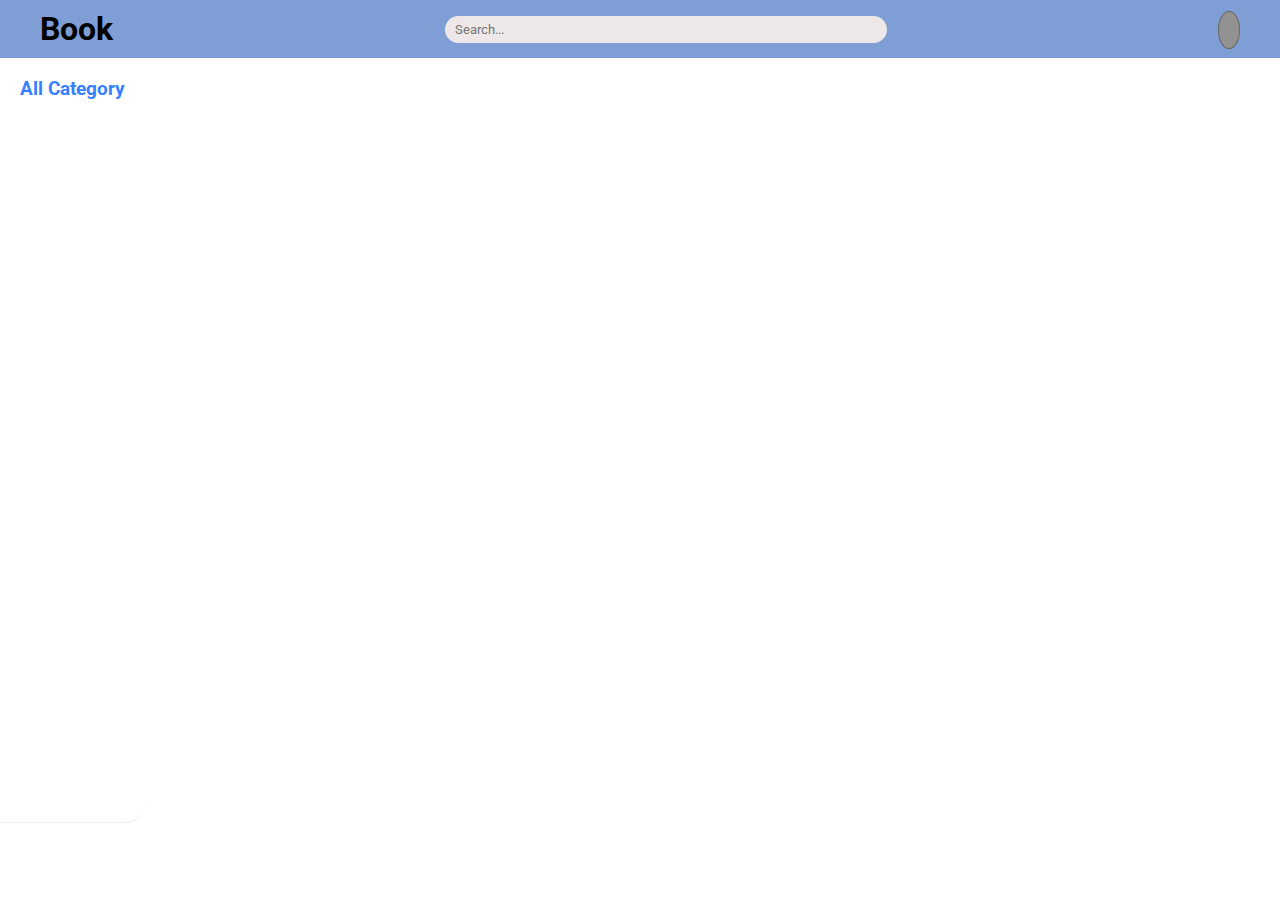
==== index.html @ 7cb3099a "first commit" ====
<!DOCTYPE html>
<html lang="en">
<head>
    <meta charset="UTF-8">
    <meta name="viewport" content="width=device-width, initial-scale=1.0">
    <title>BOOK- WORD</title>
    <link rel="stylesheet" href="https://cdnjs.cloudflare.com/ajax/libs/font-awesome/6.6.0/css/all.min.css" integrity="sha512-Kc323vGBEqzTmouAECnVceyQqyqdsSiqLQISBL29aUW4U/M7pSPA/gEUZQqv1cwx4OnYxTxve5UMg5GT6L4JJg==" crossorigin="anonymous" referrerpolicy="no-referrer" />
    <link rel="stylesheet" href="style.css">

    <!-- foont -->
    <link rel="preconnect" href="https://fonts.googleapis.com">
    <link rel="preconnect" href="https://fonts.gstatic.com" crossorigin>
    <link href="https://fonts.googleapis.com/css2?family=Inter:ital,opsz,wght@0,14..32,100..900;1,14..32,100..900&family=Metrophobic&family=Roboto:ital,wght@0,100;0,300;0,400;0,500;0,700;0,900;1,100;1,300;1,400;1,500;1,700;1,900&display=swap" rel="stylesheet">
</head>
<body>
    
    <nav>

        <div class="navbar">
            <div class="logo">
                <h1>Book</h1>
            </div>

            <div class="searchBox" >
                <div class="shearbar" >
                    <input type="text" placeholder="Search...">
                    <button>
                        <i class="fa-solid fa-magnifying-glass" ></i>
                    </button>
                </div>
            </div>
            <div class="profile">
                <i  class="fa-regular fa-user"></i>
                <ul class="profileOption">
                    <li >Profile</li>
                    <li >Log Out</li>
                </ul>
            </div>

        </div>
    </nav>
<div>
    
</div>
<!-- <div id="loader">
    <img src="https://media2.giphy.com/media/v1.Y2lkPTc5MGI3NjExbDB6MjhqaXQxeG80MDJxeHg0bWR6NGM1ZW42Mjg0cWRodnNmd285NyZlcD12MV9pbnRlcm5hbF9naWZfYnlfaWQmY3Q9Zw/jAYUbVXgESSti/giphy.webp" loading="eager" alt="Loading..." width="100">
</div> -->
    <div class="main">
        <div class="category-container">
            <div class="category-header" style="display: flex;align-items: center; justify-content: space-between;">
                <h3>All Category</h3>
                <i class="fa-solid fa-arrow-right"></i>
            </div>
            <div class="category" id="category">
        </div>
            
        </div>
        <div class="bookSection" id="bookSection"></div>
    </div>

    <script src="script.js"></script>
</body>
</html>
---- style.css ----
*{
    margin: 0;
    padding: 0;
 box-sizing: border-box;
 font-family: "Roboto", serif;
}
#loader{
    /* display: none; */
    text-align: center;
    width: 100%;
    height: 100vh;
    position: absolute;
    z-index: 3;
    background-color: #434040b5;
}
h1{
    margin: 0 !important;
}
nav{
    background: #7f9ed5;
    padding: 10px;
    position: sticky;
    top: 0;
    z-index: 1;
}
.navbar{
    display: flex;
    align-items: center;
    justify-content: space-between;
    max-width: 1200px;
    margin: auto;

}
.profile{
    position: relative;

}
.profile i{
    color: #dedcdc;
    border: 0.5px solid rgb(102, 102, 102);
    background: rgb(146, 146, 146);
    padding: 10px;
    font-size: 14px;
    border-radius: 50%;
    cursor: pointer;
}
.profile i:hover{
    background: rgb(117, 117, 117);
    color: #c1c0c0;
}

.profileOption{
    position: absolute;
    color: #050505; font-size: 12px; list-style: none;
    background-color: #fff;
    /* display: none; */
    top: 10px;
    left: 35px;
    display: none;
}
.profileOption li{
    padding: 5px;
    white-space: nowrap; 
  
}
.searchBox{
    flex: 0.4;
}
.shearbar{
    background-color: rgb(238, 231, 231);
    padding: 6px 10px;
    border-radius: 20px;
    display: flex;
    align-items: center;
    justify-content: space-between;
}
.shearbar input{
    color: #fff;
    background-color: rgb(238, 231, 231);

    border: none;
    outline: none;
}
.shearbar button{
    font-size: 14px;
    background-color: rgb(238, 231, 231);
    border: none;
    outline: none;
    color: #2c2929;

}
.main{
    display: flex;
}
.category-container{
    /* flex: 1; */
    padding: 10px;
    /* box-shadow: rgba(0, 0, 0, 0.15) 2.4px 2.4px 3.2px; */
    transition: 0.5s ease-out;
    height: 85vh;
    overflow-x: hidden;
    position: sticky;
    top: 60px;
    border-bottom-right-radius: 20px;
    border-bottom: 0.2px solid rgb(239, 239, 239);
    

}
/* width */
.category-container::-webkit-scrollbar {
    width: 10px;
    border-radius: 10px;
    
  }
  
  /* Track */
  /* ::-webkit-scrollbar-track {
    background: #ffffff00;
  } */
  
  /* Handle */
  .category-container::-webkit-scrollbar-thumb {
    background: #b3b3b3;
    border-radius: 10px;
    /* box-shadow: rgba(0, 0, 0, 0.15) 2.4px 2.4px 3.2px; */

  }
  
  /* Handle on hover */
  .category-container::-webkit-scrollbar-thumb:hover {
    background: #000000;
  }
.category-header{
    display: flex;
    align-items: center; 
    justify-content: space-between;
    margin-bottom: 10px;
    color: #3881fe;
    position: sticky;
    top: 0;
    background-color:#fff;
    padding: 10px;
    border-radius: 5px;
    
}
/* .category{
    /* margin-top: 20px; *
   

   
} */
.sideBar-option{
    list-style: none;
}

.sidebar-option-list{
    /* font-size: 16px; */
    font-weight:400 ;
      font-family: "Roboto", serif;
      color: #696262;
      padding: 10px 15px;
      cursor: pointer;
      white-space: nowrap;
      overflow: hidden; /* Optional: hides any overflowing text */
    text-overflow: ellipsis;
    
}
.category-container:hover  {
    list-style:circle;
background-color: #edededc2;
}


.sidebar-option-list:hover{
    color: #4d5d79;
    text-decoration: underline;
    background-color: #ffffff;
    border-radius: 5px;
}
.container{
    display: flex;
    flex-direction: column;
    align-items: start;
    gap: 30px;
    padding: 10px 40px;
}
.books-section-title{
    /* font-size: 18px; */
    color: #c0c0c0;
    font-weight: 500;
    text-transform: uppercase;
}
.book-list{
    display: flex;
    gap: 20px;
}
.book{
    padding: 10px 5px;
    /* margin: 5px; */
    border-radius: 10px;

}
.book:hover{
    background-color: #fafafa;
}
.book img{
    height: 240px;
    width: 170px;
}
.title{
    white-space: nowrap;
      overflow: hidden; /* Optional: hides any overflowing text */
    text-overflow: ellipsis;
    font-size: 16px;
    width: 150px;
    margin-bottom: 5px;
    color: #342c2c;
}
.author{
    font-size: 10px;
    font-weight: 400;
    color: #c1c0c0;
}
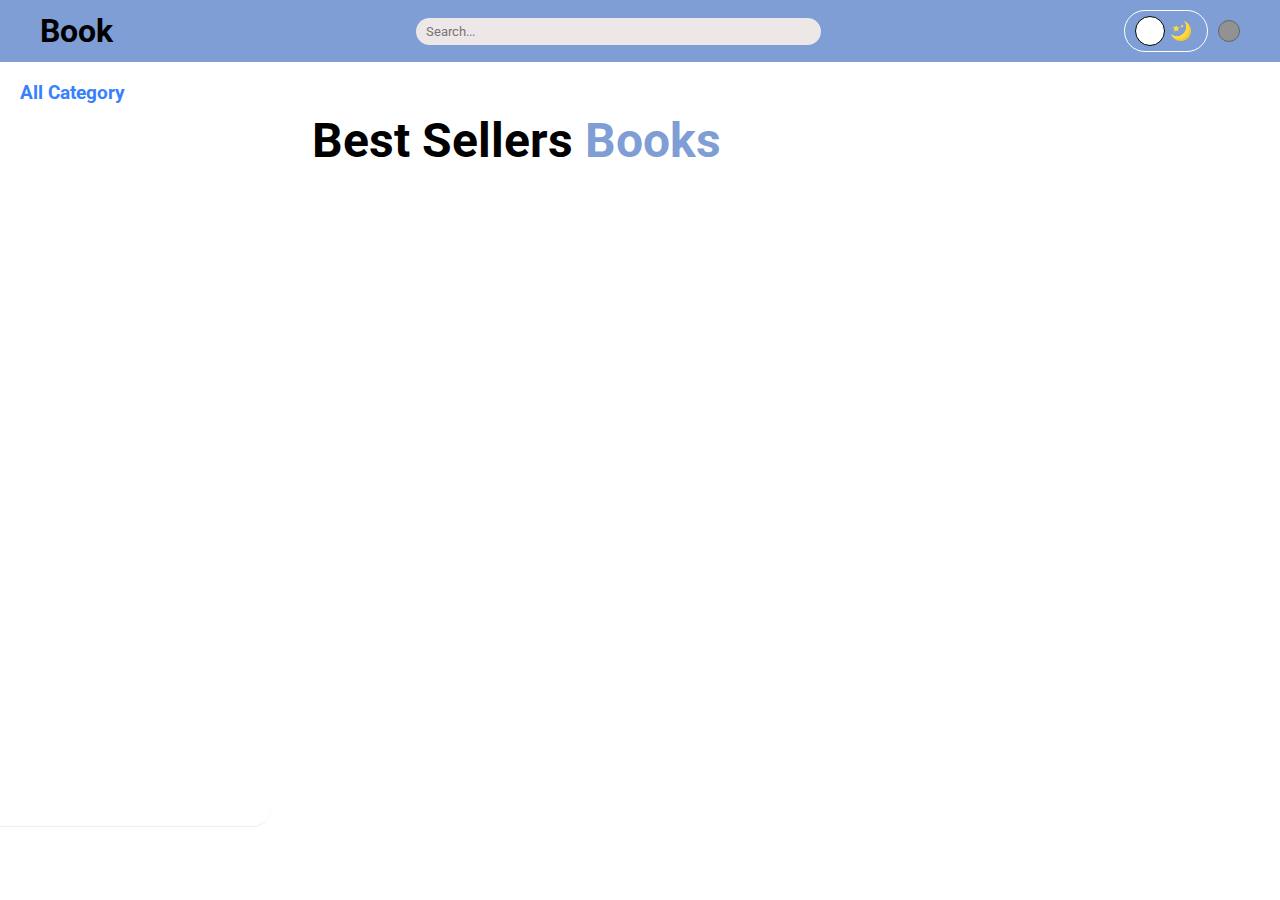
==== commit 492a52b7: "first commit" ====
--- a/index.html
+++ b/index.html
@@ -29,7 +29,41 @@
                     </button>
                 </div>
             </div>
+
+           
             <div class="profile">
+                <div id="toggleBox"
+                style="
+                  position: relative;
+                  display: flex;
+                  align-items: center;
+                  justify-content: center;
+                  padding: 10px 16px;
+                  gap: 10px;
+                  width: fit-content;
+                  border-radius: 22px;
+                  
+                "
+              >
+                <img src="img/sun.png" loading="lazy" alt="" width="20" />
+                <div id="toggler"
+                  style="
+                  position: absolute;
+    left: 10px;
+    height: 30px;
+    width: 30px;
+    background-color: rgb(255, 255, 255);
+    border: 0.8px solid black;
+    border-radius: 50%;
+    transition: 0.6s ease-in-out;
+
+    
+                  "
+                ></div>
+                <img src="img/moon.png" loading="lazy" alt="" width="20" />
+              </div>
+
+
                 <i  class="fa-regular fa-user"></i>
                 <ul class="profileOption">
                     <li >Profile</li>
@@ -55,7 +89,10 @@
         </div>
             
         </div>
-        <div class="bookSection" id="bookSection"></div>
+        <div class="bookSection" id="bookSection">
+       <h1 class="headingBooks" style="font-size: 3em;">Best Sellers <span style="color: #7f9ed5;">Books</span></h1>
+
+        </div>
     </div>
 
     <script src="script.js"></script>
--- a/style.css
+++ b/style.css
@@ -16,12 +16,33 @@
 h1{
     margin: 0 !important;
 }
+body{
+    transition: transform 0.5s ease;
+
+}
+/* Dark mode */
+body.dark-mode {
+    background-color: black;
+    color: white;
+}
+body.dark-mode button {
+    /* background-color: black; */
+    color: white;
+}
+#themeToggle.dark {
+    background-color: #555;
+    
+}
+#toggler {
+    transition: transform 0.5s ease; }
+
+
 nav{
     background: #7f9ed5;
     padding: 10px;
     position: sticky;
     top: 0;
-    z-index: 1;
+    z-index: 5;
 }
 .navbar{
     display: flex;
@@ -32,7 +53,10 @@
 
 }
 .profile{
-    position: relative;
+    /* position: relative; */
+    display: flex;
+    align-items: center;
+    gap: 10px;
 
 }
 .profile i{
@@ -93,7 +117,7 @@
     display: flex;
 }
 .category-container{
-    /* flex: 1; */
+    flex: 0.2;
     padding: 10px;
     /* box-shadow: rgba(0, 0, 0, 0.15) 2.4px 2.4px 3.2px; */
     transition: 0.5s ease-out;
@@ -105,6 +129,10 @@
     border-bottom: 0.2px solid rgb(239, 239, 239);
     
 
+}
+.bookSection{
+    flex: 0.8;
+    padding-top: 40px;
 }
 /* width */
 .category-container::-webkit-scrollbar {
@@ -130,6 +158,10 @@
   .category-container::-webkit-scrollbar-thumb:hover {
     background: #000000;
   }
+  .headingBooks{
+    text-align: start;
+    padding: 10px 40px;
+  }
 .category-header{
     display: flex;
     align-items: center; 
@@ -182,7 +214,7 @@
     flex-direction: column;
     align-items: start;
     gap: 30px;
-    padding: 10px 40px;
+    padding: 30px 40px;
 }
 .books-section-title{
     /* font-size: 18px; */
@@ -192,16 +224,23 @@
 }
 .book-list{
     display: flex;
-    gap: 20px;
+    gap: 40px;
 }
 .book{
-    padding: 10px 5px;
+    /* padding: 10px 5px; */
     /* margin: 5px; */
     border-radius: 10px;
-
-}
+    /* position: relative; */
+   transition: 1.5s ease-in-out;
+
+
+}
+
 .book:hover{
     background-color: #fafafa;
+}.image-box{
+    position: relative;
+    overflow: hidden;
 }
 .book img{
     height: 240px;
@@ -221,3 +260,41 @@
     font-weight: 400;
     color: #c1c0c0;
 }
+.quick-view{
+    background-color: #ecc52a;
+    position: absolute;
+    bottom:-20px;
+    z-index: 1;
+    width: 100%;
+    height: 30%;
+    overflow: hidden;
+    text-align: center;
+   transition: 0.5s ease-in;
+   /* display: none; */
+   opacity: 0;
+   border-top-left-radius: 10px;
+   border-top-right-radius: 10px;
+
+}
+.image-box:hover .quick-view{
+    display: block;
+    opacity: 1;
+   transition: 0.5s ease-in-out;
+   transform: translateY(-20px);
+
+}
+.see-more-box{
+    display: flex;
+    align-items: end;
+    justify-content: end;
+    width: 100%;
+}
+.see-more{
+    padding: 10px 12px;
+    border: 2px solid #3881fe;
+    border-radius: 20px;
+    background-color: transparent;
+    font-size: 14px;
+    font-weight: 500;
+   
+}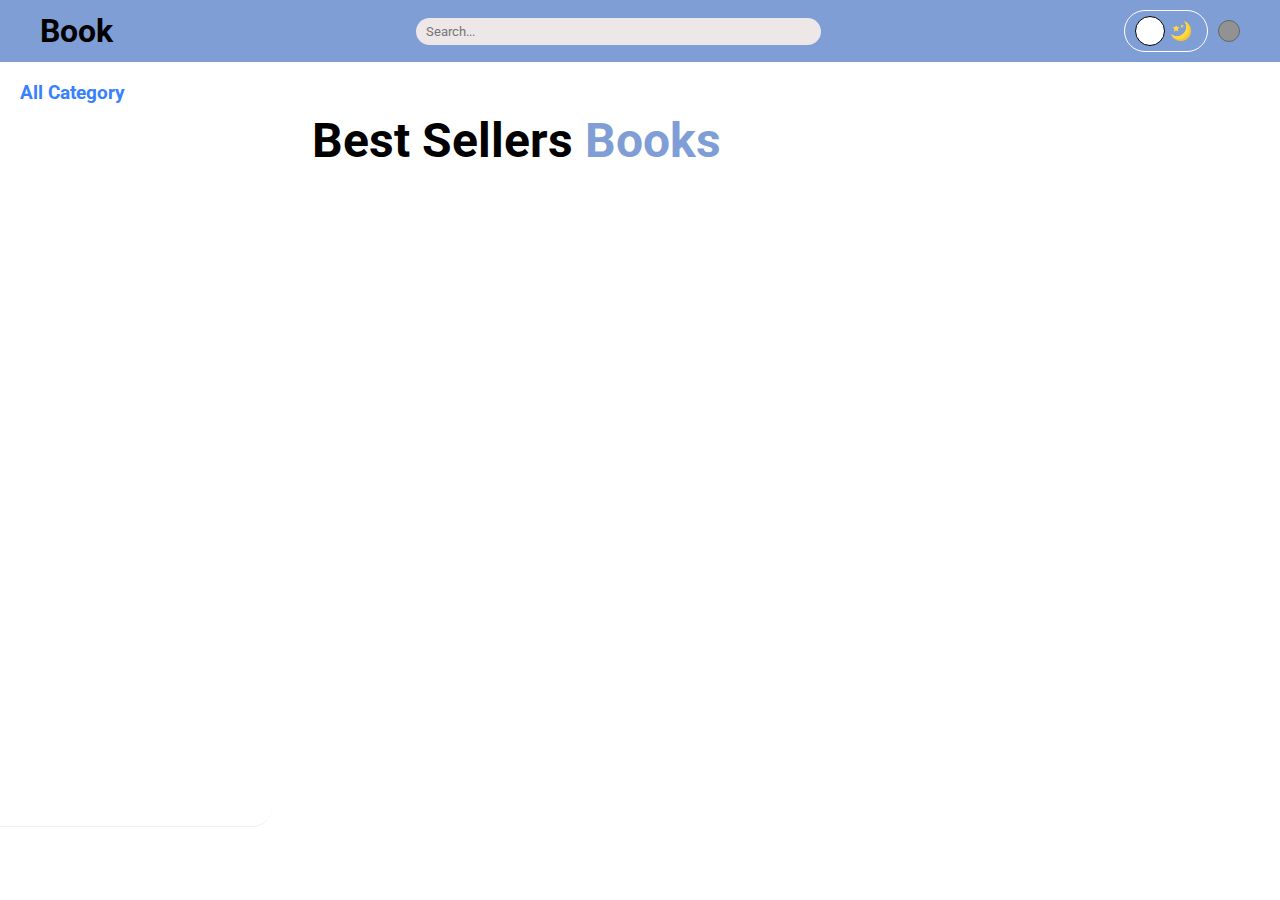
==== commit 2e218c36: "Update index.html" ====
--- a/index.html
+++ b/index.html
@@ -97,4 +97,4 @@
 
     <script src="script.js"></script>
 </body>
-</html>+</html>
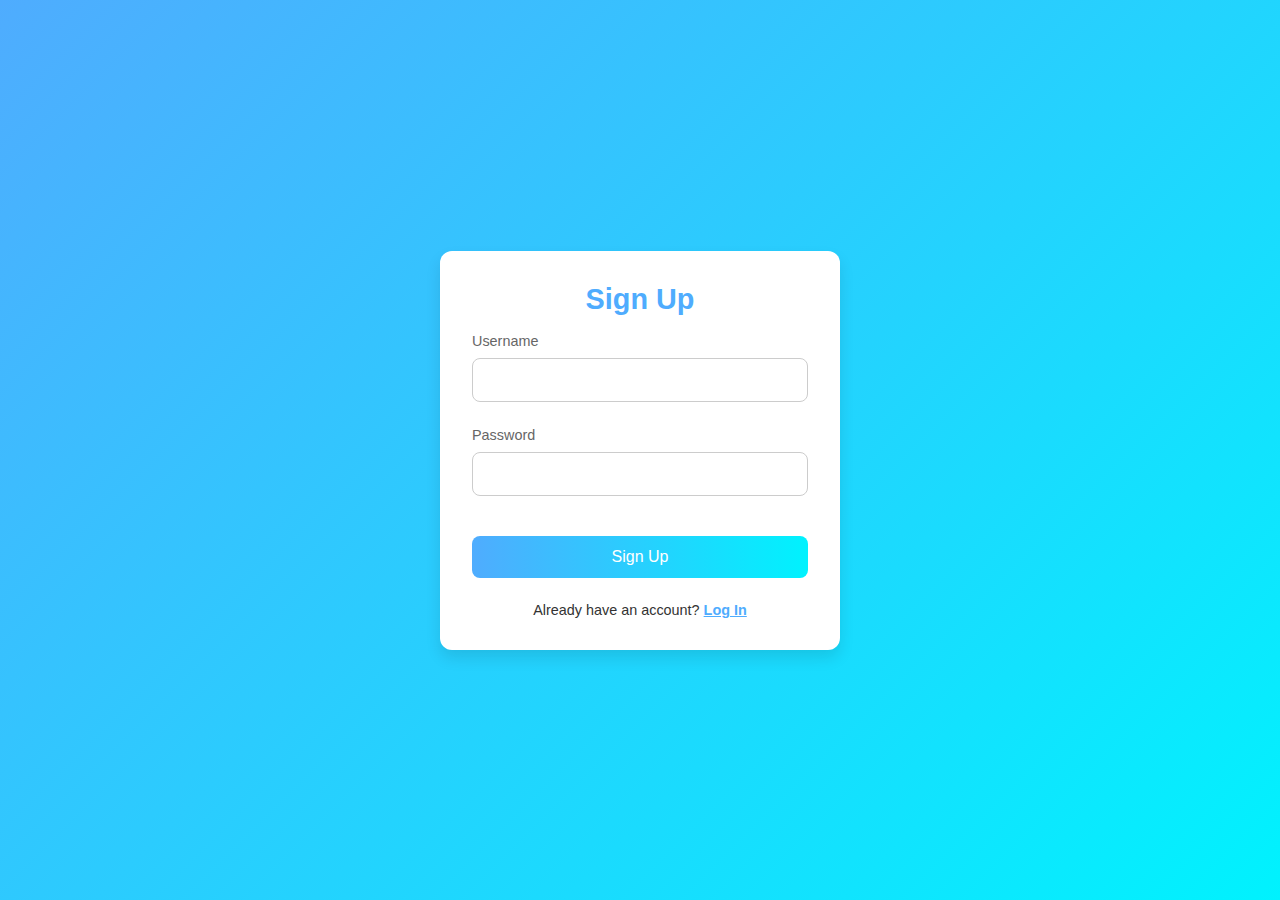
==== commit 12332055: "Add files via upload" ====
--- a/index.html
+++ b/index.html
@@ -1,100 +1,38 @@
-<!DOCTYPE html>
-<html lang="en">
-<head>
-    <meta charset="UTF-8">
-    <meta name="viewport" content="width=device-width, initial-scale=1.0">
-    <title>BOOK- WORD</title>
-    <link rel="stylesheet" href="https://cdnjs.cloudflare.com/ajax/libs/font-awesome/6.6.0/css/all.min.css" integrity="sha512-Kc323vGBEqzTmouAECnVceyQqyqdsSiqLQISBL29aUW4U/M7pSPA/gEUZQqv1cwx4OnYxTxve5UMg5GT6L4JJg==" crossorigin="anonymous" referrerpolicy="no-referrer" />
-    <link rel="stylesheet" href="style.css">
-
-    <!-- foont -->
-    <link rel="preconnect" href="https://fonts.googleapis.com">
-    <link rel="preconnect" href="https://fonts.gstatic.com" crossorigin>
-    <link href="https://fonts.googleapis.com/css2?family=Inter:ital,opsz,wght@0,14..32,100..900;1,14..32,100..900&family=Metrophobic&family=Roboto:ital,wght@0,100;0,300;0,400;0,500;0,700;0,900;1,100;1,300;1,400;1,500;1,700;1,900&display=swap" rel="stylesheet">
-</head>
-<body>
-    
-    <nav>
-
-        <div class="navbar">
-            <div class="logo">
-                <h1>Book</h1>
-            </div>
-
-            <div class="searchBox" >
-                <div class="shearbar" >
-                    <input type="text" placeholder="Search...">
-                    <button>
-                        <i class="fa-solid fa-magnifying-glass" ></i>
-                    </button>
-                </div>
-            </div>
-
-           
-            <div class="profile">
-                <div id="toggleBox"
-                style="
-                  position: relative;
-                  display: flex;
-                  align-items: center;
-                  justify-content: center;
-                  padding: 10px 16px;
-                  gap: 10px;
-                  width: fit-content;
-                  border-radius: 22px;
-                  
-                "
-              >
-                <img src="img/sun.png" loading="lazy" alt="" width="20" />
-                <div id="toggler"
-                  style="
-                  position: absolute;
-    left: 10px;
-    height: 30px;
-    width: 30px;
-    background-color: rgb(255, 255, 255);
-    border: 0.8px solid black;
-    border-radius: 50%;
-    transition: 0.6s ease-in-out;
-
-    
-                  "
-                ></div>
-                <img src="img/moon.png" loading="lazy" alt="" width="20" />
-              </div>
-
-
-                <i  class="fa-regular fa-user"></i>
-                <ul class="profileOption">
-                    <li >Profile</li>
-                    <li >Log Out</li>
-                </ul>
-            </div>
-
-        </div>
-    </nav>
-<div>
-    
-</div>
-<!-- <div id="loader">
-    <img src="https://media2.giphy.com/media/v1.Y2lkPTc5MGI3NjExbDB6MjhqaXQxeG80MDJxeHg0bWR6NGM1ZW42Mjg0cWRodnNmd285NyZlcD12MV9pbnRlcm5hbF9naWZfYnlfaWQmY3Q9Zw/jAYUbVXgESSti/giphy.webp" loading="eager" alt="Loading..." width="100">
-</div> -->
-    <div class="main">
-        <div class="category-container">
-            <div class="category-header" style="display: flex;align-items: center; justify-content: space-between;">
-                <h3>All Category</h3>
-                <i class="fa-solid fa-arrow-right"></i>
-            </div>
-            <div class="category" id="category">
-        </div>
-            
-        </div>
-        <div class="bookSection" id="bookSection">
-       <h1 class="headingBooks" style="font-size: 3em;">Best Sellers <span style="color: #7f9ed5;">Books</span></h1>
-
-        </div>
-    </div>
-
-    <script src="script.js"></script>
-</body>
-</html>
+<!DOCTYPE html>
+<html lang="en">
+<head>
+  <meta charset="UTF-8">
+  <meta name="viewport" content="width=device-width, initial-scale=1.0">
+  <title>Sign Up & Login</title>
+  <link rel="stylesheet" href="from.css">
+</head>
+<body>
+
+  <div class="container">
+    <h2 id="form-title">Sign Up</h2>
+
+    <form id="auth-form">
+      
+
+      <div class="form-group">
+        <label for="username">Username</label>
+        <input type="text" id="username" required>
+        <small class="error" id="username-error"></small>
+      </div>
+      
+      
+      <div class="form-group">
+        <label for="password">Password</label>
+        <input type="password" id="password" required>
+        <small class="error" id="password-error"></small>
+      </div>
+
+      <button type="submit" id="submit-btn">Sign Up</button>
+      <p id="toggle-form">Already have an account? <span id="toggle-link">Log In</span></p>
+    </form>
+    <small id="success-msg"></small>
+  </div>
+
+  <script src="form.js"></script>
+</body>
+</html>--- a/from.css
+++ b/from.css
@@ -0,0 +1,103 @@
+* {
+    box-sizing: border-box;
+    margin: 0;
+    padding: 0;
+}
+body {
+    font-family: 'Poppins', sans-serif;
+    display: flex;
+    justify-content: center;
+    align-items: center;
+    height: 100vh;
+    background: linear-gradient(135deg, #4facfe 0%, #00f2fe 100%);
+    color: #333;
+}
+.container {
+    background: #fff;
+    border-radius: 12px;
+    padding: 2rem;
+    width: 100%;
+    max-width: 400px;
+    box-shadow: 0px 8px 15px rgba(0, 0, 0, 0.1);
+    text-align: center;
+    animation: fadeIn 0.5s ease-in-out;
+}
+@keyframes fadeIn {
+    from {
+        opacity: 0;
+        transform: translateY(20px);
+    }
+    to {
+        opacity: 1;
+        transform: translateY(0);
+    }
+}
+h2 {
+    margin-bottom: 1rem;
+    font-size: 1.8rem;
+    color: #4facfe;
+}
+.form-group {
+    margin-bottom: 1.5rem;
+    text-align: left;
+}
+label {
+    font-size: 0.9rem;
+    color: #666;
+}
+input[type="text"], input[type="password"] {
+    width: 100%;
+    padding: 0.75rem;
+    margin-top: 0.5rem;
+    border: 1px solid #ccc;
+    border-radius: 8px;
+    font-size: 1rem;
+    outline: none;
+    transition: border-color 0.3s ease;
+}
+input[type="text"]:focus, input[type="password"]:focus {
+    border-color: #4facfe;
+    box-shadow: 0 0 5px rgba(79, 172, 254, 0.3);
+}
+button {
+    width: 100%;
+    padding: 0.75rem;
+    margin-top: 1rem;
+    font-size: 1rem;
+    background: linear-gradient(90deg, #4facfe 0%, #00f2fe 100%);
+    color: white;
+    border: none;
+    border-radius: 8px;
+    cursor: pointer;
+    transition: background 0.3s ease, transform 0.2s ease;
+}
+button:hover {
+    background: linear-gradient(90deg, #00f2fe 0%, #4facfe 100%);
+    transform: scale(1.05);
+}
+button:active {
+    transform: scale(0.98);
+}
+#error-msg {
+    margin-top: 1rem;
+    color: #f00;
+    font-size: 0.9rem;
+    display: none;
+}
+#success-msg {
+    margin-top: 1rem;
+    color: #28a745;
+    font-size: 0.9rem;
+    display: none;
+}
+#toggle-form {
+    margin-top: 1.5rem;
+    font-size: 0.9rem;
+    color: #333;
+}
+#toggle-link {
+    color: #4facfe;
+    cursor: pointer;
+    font-weight: bold;
+    text-decoration: underline;
+}
